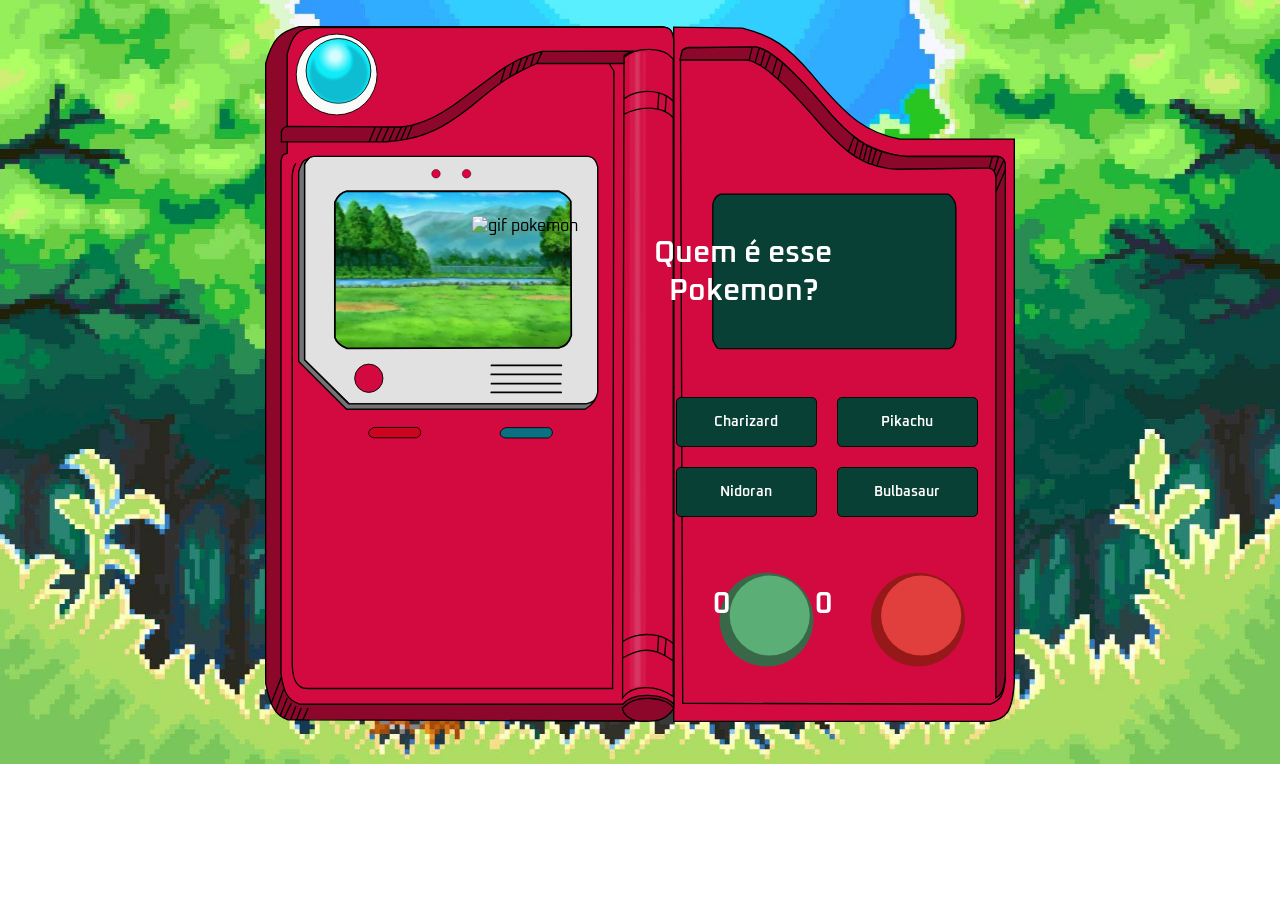
==== index.html @ e66b8f28 "Primeiro commit, falta lógica do js e tela inicial" ====
<!DOCTYPE html>
<html lang="en">
<head>
    <meta charset="UTF-8">
    <meta name="viewport" content="width=device-width, initial-scale=1.0">
    <title>PokeGuess</title>
    <link rel="icon" href="./Favicons/favicon-16x16.png">
    <link rel="stylesheet" href="./Style/style.css">
    <script defer src="./Script/script.js"></script>
</head>
<body>
    <main>
        <img src="#" alt="gif pokemon" class="pokemonImage">
        <img src="./Images/pokedex.svg" alt="Pokedex" class="pokedex"> 

        <div class="container">
            <h4 id="result" class="header"> Quem é esse <br> Pokemon?</h4>
        </div>

        <div id="options" class="options-container">
            <button>charizard</button>
            <button>pikachu</button>
            <button>nidoran</button>
            <button>bulbasaur</button>
        </div>
        <div>
            <h4 id="points"><span id="pointsValue">0</span></h4>
        </div>
        <div>
            <h4 id="mistakes"><span id="mistakesValue">0</span></h4>
        </div>
    </main>   
</body>
</html>
---- Style/style.css ----
@import url('https://fonts.googleapis.com/css2?family=Oxanium:wght@300;400;500;600;700;800&display=swap');

:root {
    --font-color: #aaa;
    --button-correct: #5aae76;
    --button-wrong: #e13e3e;
    --background-color: #084035;
    --background-color-hover: #0b5945;
}

* {
    margin: 0;
    padding: 0;
    box-sizing: border-box;
    font-family: 'Oxanium', cursive;
}

body {
    background-image: url(../Images/background.jpeg);
    background-repeat: no-repeat;
    background-size: cover;
    background-position: center;
    text-align: center;
}

main {    
    display: inline-block;
    margin-top: 2%;
}

.pokedex {
    width: 100%;
    max-width: 750px;
}

.pokemonImage {
    height: 13%;
    position: absolute;
    bottom:63%;
    left: 41%;
    transform: translate(-50%, 0);
}

.header {
    position: absolute;
    font-weight: 600;
    color: #fff;
    top: 26%;
    right: 35%;
    font-size: clamp(8px, 3vw, 30px);
}

.options-container {
    position: absolute;
    top: 43%;
    left: 52%;
    display: flex;
    flex-wrap: wrap;
}

button {
    height: 50px;
    margin: 10px;
    width: calc(50% - 20px);
    font-weight: 600;
    font-size: 14px;
    text-transform: capitalize;
    cursor: pointer;
    border: 1px solid black;
    border-radius: 5px;
    background-color: var(--background-color);
    color: #fff;
}

button:hover {
    background-color: var(--background-color-hover);
}

button.correct {
    background-color: var(--button-correct);
    color: #fff;
}

button.wrong {
    background-color: var(--button-wrong);
    color: #fff;
}

#points {
    position: absolute;
    top: 65%;
    right:43%;
    font-size: clamp(8px, 3vw, 30px);
    font-weight: 600;
    color: #fff;
}

#mistakes {
    position: absolute;
    top: 65%;
    right: 35%;
    font-size: clamp(8px, 3vw, 30px);
    font-weight: 600;
    color: #fff;
}
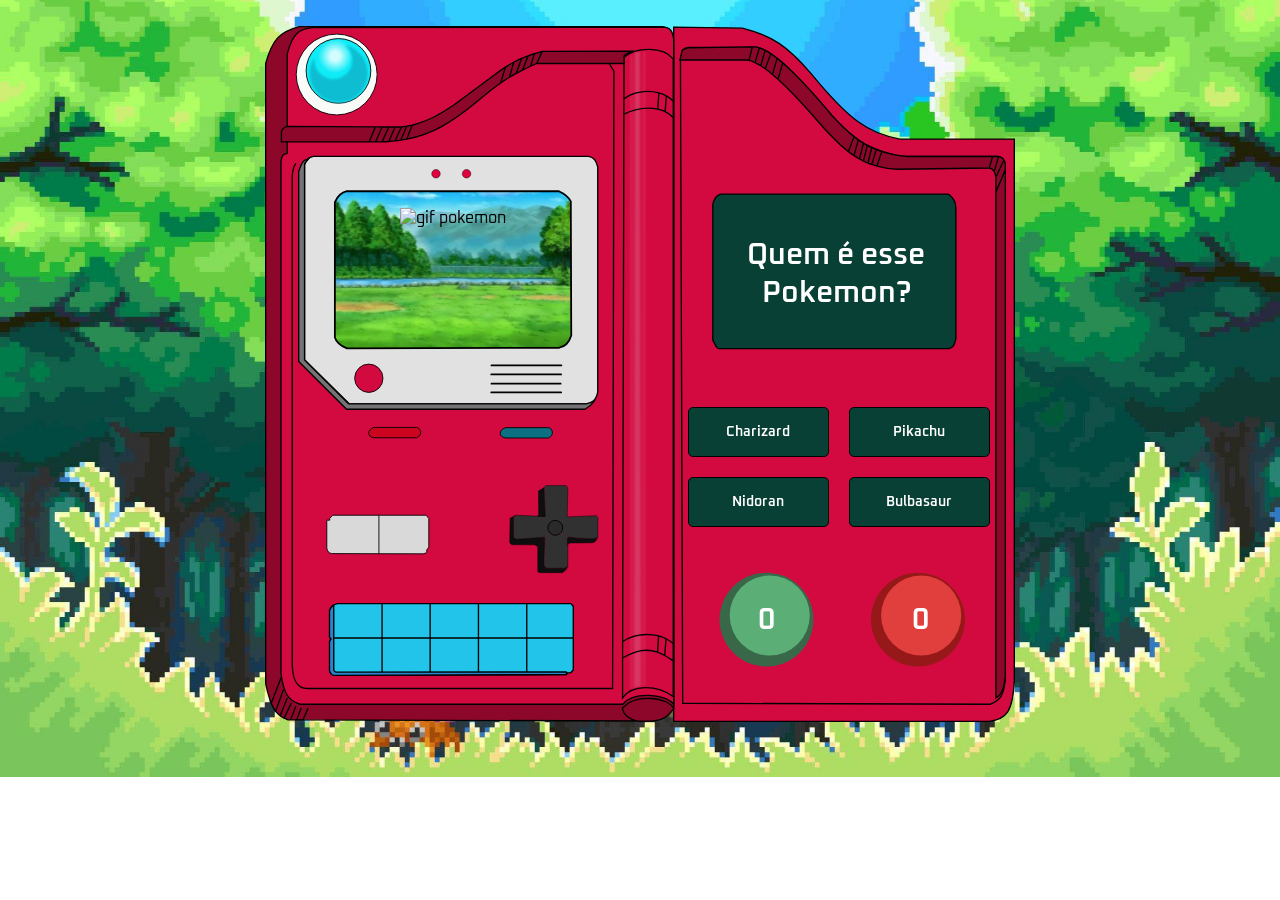
==== commit 58c8cd61: "Segundo commit, adicionado lógica js + add tela inicial do jogo" ====
--- a/index.html
+++ b/index.html
@@ -6,11 +6,11 @@
     <title>PokeGuess</title>
     <link rel="icon" href="./Favicons/favicon-16x16.png">
     <link rel="stylesheet" href="./Style/style.css">
-    <script defer src="./Script/script.js"></script>
+    <script type="module" defer src="./Script/script.js"></script>
 </head>
 <body>
     <main>
-        <img src="#" alt="gif pokemon" class="pokemonImage">
+        <img id="pokemonImage" src="#" alt="gif pokemon" class="pokemonImage">
         <img src="./Images/pokedex.svg" alt="Pokedex" class="pokedex"> 
 
         <div class="container">
--- a/Style/style.css
+++ b/Style/style.css
@@ -24,8 +24,11 @@
 }
 
 main {    
-    display: inline-block;
-    margin-top: 2%;
+    position: relative;
+    display: block;
+    margin: 2% auto;
+    width: 100%;
+    max-width: 750px;
 }
 
 .pokedex {
@@ -33,11 +36,16 @@
     max-width: 750px;
 }
 
+.pokedexFechada{
+    width: 100%;
+    max-width: 400px;
+}
+
 .pokemonImage {
-    height: 13%;
+    height: 18%;
     position: absolute;
-    bottom:63%;
-    left: 41%;
+    bottom:56%;
+    left: 25%;
     transform: translate(-50%, 0);
 }
 
@@ -45,17 +53,18 @@
     position: absolute;
     font-weight: 600;
     color: #fff;
-    top: 26%;
-    right: 35%;
+    top: 30%;
+    right: 12%;
     font-size: clamp(8px, 3vw, 30px);
 }
 
 .options-container {
     position: absolute;
-    top: 43%;
-    left: 52%;
+    top: 53%;
+    left: 55%;
     display: flex;
     flex-wrap: wrap;
+    width: 43%;
 }
 
 button {
@@ -86,10 +95,18 @@
     color: #fff;
 }
 
+#buttonJogar{
+    position: absolute;
+    top: 87%;
+    left: 47%;
+    transform: translateX(-50%);
+    width: 30%;
+}
+
 #points {
     position: absolute;
-    top: 65%;
-    right:43%;
+    top: 82%;
+    right:32%;
     font-size: clamp(8px, 3vw, 30px);
     font-weight: 600;
     color: #fff;
@@ -97,11 +114,84 @@
 
 #mistakes {
     position: absolute;
-    top: 65%;
-    right: 35%;
+    top: 82%;
+    right: 11.5%;
     font-size: clamp(8px, 3vw, 30px);
     font-weight: 600;
     color: #fff;
 }
 
+/* tamanho responsivo para tela menor */
+@media (max-width: 768px) {
+    main {
+        margin: 1% auto;
+        max-width: 90%;
+    }
 
+    .pokedex {
+        width: 100%;
+    }
+
+    .pokemonImage {
+        height: 15%;
+        bottom: 60%;
+        left: 50%;
+    }
+
+    .header {
+        top: 25%;
+        right: 25%;
+        font-size: clamp(10px, 4vw, 25px);
+    }
+
+    .options-container {
+        top: 40%;
+        left: 50%;
+        width: 25%;
+        transform: translateX(-50%);
+    }
+
+    button {
+        width: calc(50% - 10px);
+        font-size: 12px;
+    }
+
+    #points {
+        top: 62%;
+        right: 30%;
+    }
+
+    #mistakes {
+        top: 62%;
+        right: 20%;
+    }
+}
+
+@media (max-width: 480px) {
+    .pokemonImage {
+        height: 18%;
+        bottom: 58%;
+    }
+
+    .header {
+        top: 22%;
+        right: 20%;
+        font-size: clamp(12px, 5vw, 20px);
+    }
+
+    .options-container {
+        top: 35%;
+        width: 30%;
+    }
+
+    button {
+        height: 40px;
+        font-size: 11px;
+    }
+
+    #points, #mistakes {
+        font-size: clamp(10px, 4vw, 20px);
+    }
+}
+
+
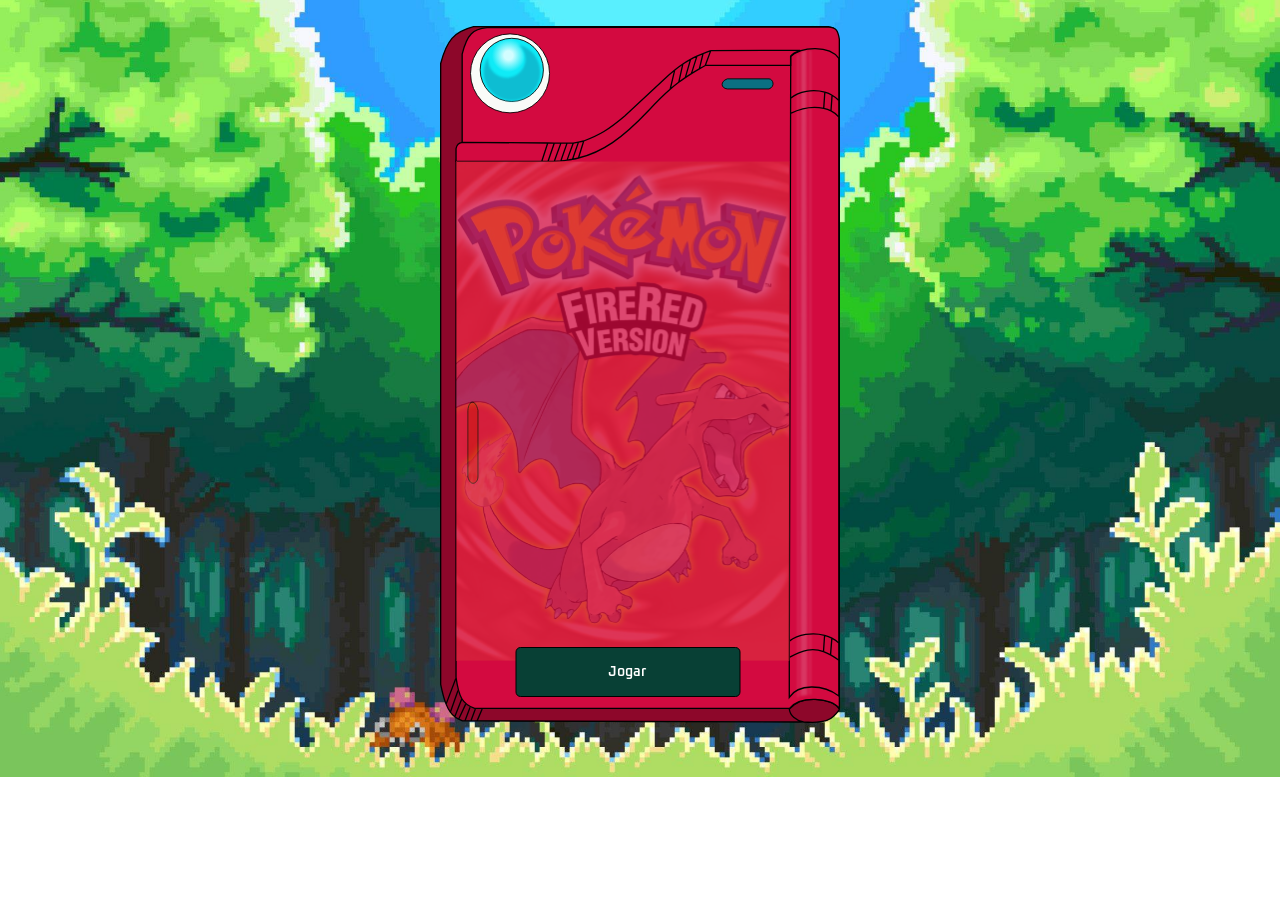
==== commit 190efc3e: "Trocando o nome dos arquivos html pra fazer o deploy" ====
--- a/index.html
+++ b/index.html
@@ -10,25 +10,11 @@
 </head>
 <body>
     <main>
-        <img id="pokemonImage" src="#" alt="gif pokemon" class="pokemonImage">
-        <img src="./Images/pokedex.svg" alt="Pokedex" class="pokedex"> 
-
-        <div class="container">
-            <h4 id="result" class="header"> Quem é esse <br> Pokemon?</h4>
-        </div>
-
-        <div id="options" class="options-container">
-            <button>charizard</button>
-            <button>pikachu</button>
-            <button>nidoran</button>
-            <button>bulbasaur</button>
-        </div>
-        <div>
-            <h4 id="points"><span id="pointsValue">0</span></h4>
-        </div>
-        <div>
-            <h4 id="mistakes"><span id="mistakesValue">0</span></h4>
-        </div>
-    </main>   
+        <img src="./Images/pokedexFechada.svg" alt="pokedex fechada" class="pokedexFechada">
+        <a href="jogo.html">
+            <button id="buttonJogar">Jogar</button>
+        </a>
+    </main>
+    
 </body>
 </html>
